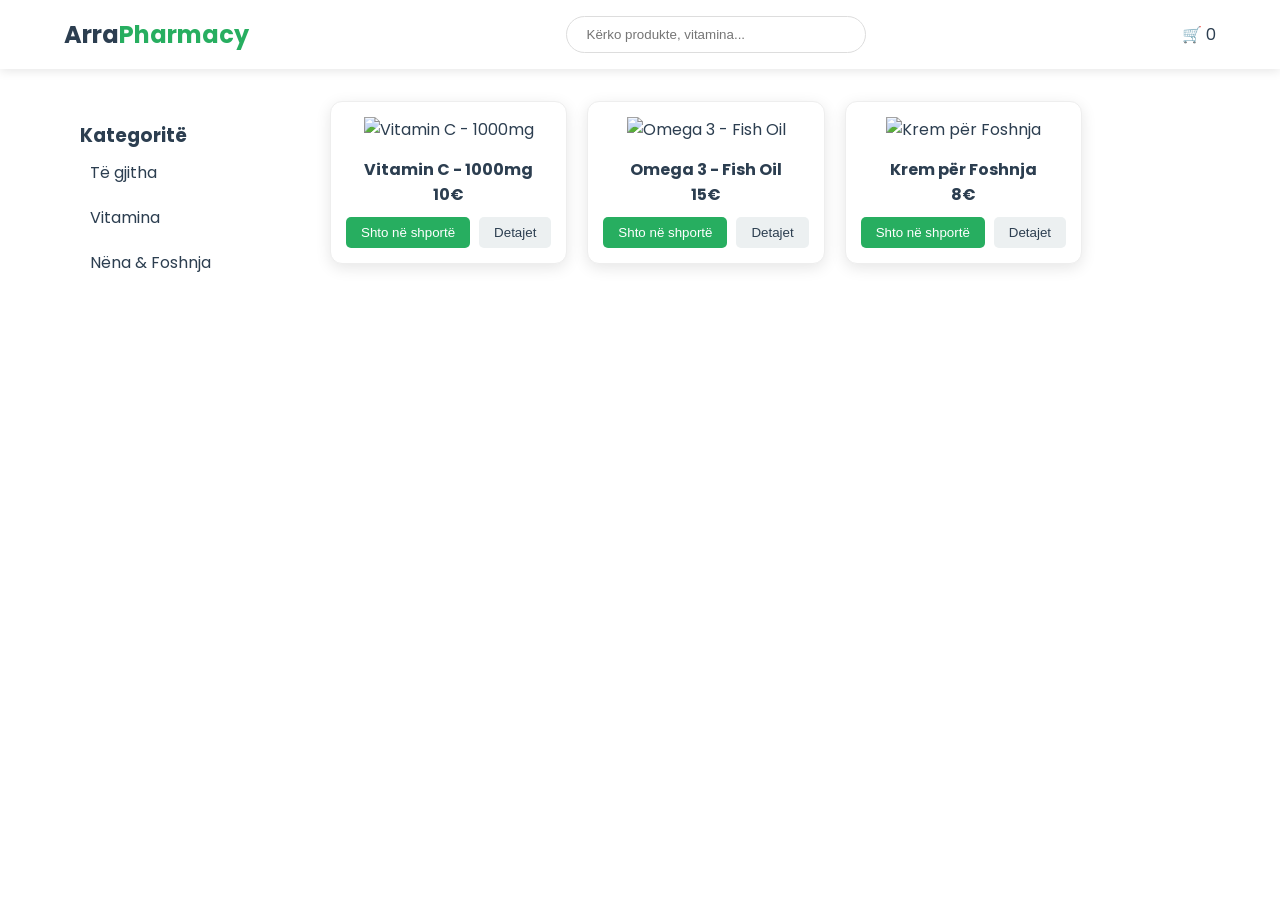
==== index.html @ cfd96514 "Lansimi i faqes" ====
<!DOCTYPE html>
<html lang="en">
<head>
    <meta charset="UTF-8">
    <meta name="viewport" content="width=device-width, initial-scale=1.0">
    <title>Arra Pharmacy</title>
    <link href="https://fonts.googleapis.com/css2?family=Poppins:wght@300;400;600&display=swap" rel="stylesheet">
    <link rel="stylesheet" href="style.css">
</head>
<body>

    <header class="header">
        <div class="header-content">
            <h2 class="logo">Arra<span>Pharmacy</span></h2>
            <div class="search-box">
                <input type="text" id="search" placeholder="Kërko produkte, vitamina...">

            </div>
            <div class="cart-icon" onclick="openCart()">
            🛒 <span id="cart-count">0</span>
        </div>
            
        </div>


    </header>

    <div class="container">
        <aside class="sidebar">
            <h3>Kategoritë</h3>
            <ul>
                <li onclick="filterCategory('all')" class="active">Të gjitha</li>
                <li onclick="filterCategory('Vitamina')" class="active">Vitamina</li>
                <li onclick="filterCategory('Nëna & Foshnja')" class="active">Nëna & Foshnja</li>
            </ul>
        </aside>
        <main class="products-section">
            <div class="products-grid" id="products-container">
            </div>

        </main>

    </div>

    <div id="cart-modal" class="modal">
        <div class="modal-header">
            <h3>Shporta Juaj</h3>
            <span class="close" onclick="closeCart()">&times;</span>
            <div>
                <div id="cart-items"></div>
                <div class="modal-footer">
                    <h4 id="total">Totali: 0€</h4>
                    <button class="btn-checkout">Vazhdo te Pagesa</button>
                </div>
            </div>
        </div>

    </div>

    <script src="script.js"></script>
    
</body>
</html>
---- style.css ----
:root {
    --primary-color: #27ae60; /* NDRYSHO KËTË PËR TË NDRYSHUAR NGJYREN E FAQES */
    --dark-color: #2c3e50;
    --light-bg: #f9f9f9;
    --white: #ffffff;
    --transition: all 0.3s ease;
}

*{
    margin: 0;
    padding: 0;
    box-sizing: border-box;
}

body{
    font-family: 'Poppins' , sans-serif;
    background-color: var(--light-bg);
    color: var(--dark-color);
}
body {
    /* 1. Vendosja e fotos */
    background-image: url('img/background\ -foto.png'); /* Sigurohu që emri i fotos të jetë fiks si ky */
    
    /* 2. Dimensionet profesionale */
    background-size: cover;          /* E mbush gjithë ekranin pa u deformuar */
    background-position: center;     /* E qendron foton */
    background-attachment: fixed;    /* Efekti modern: produktet lëvizin, sfondi rri fiks */
    background-repeat: no-repeat;    /* Ndalon përsëritjen e fotos */

    /* 3. Sekreti për profesionalizëm: Shtresa zbutëse */
    /* Kjo e bën foton pak më të bardhë që produktet dhe shkronjat të "kërcejnë" në sy */
    background-color: rgba(255, 255, 255, 0.7); 
    background-blend-mode: lighten;  /* E bën sfondin më "soft" dhe të këndshëm */
    
    margin: 0;
    min-height: 100vh;
}
.header {
    background: var(--white);
    box-shadow: 0 2px 10px rgba(0,0,0,0.1);
    padding: 1rem 5%;
    position: sticky;
    top: 0;
    z-index: 100;
}

.header-content{
    display: flex;
    justify-content: space-between;
    align-items: center;
    max-width: 1200px;
    margin: auto;
}

.logo span {color: var(--primary-color);}

.search-box input{
    padding: 10px 20px;
    border-radius: 25px; 
    border: 1px solid #ddd;
    width: 300px;
    outline: none;
}

.container{
    display: flex;
    max-width: 1200px;
    margin: 2rem auto;
    gap: 20px;
    padding: 0 20px;
}
.sidebar{
    width: 250px;
    background: var(--white);
    padding: 20px;
    border-radius: 10px;
    height: fit-content;

}

.sidebar ul{list-style: none;}
.sidebar ul li{
    padding: 10px;
    cursor: pointer;
    border-radius: 5px;
    transition: var(--transition);
}

.sidebar ul li:hover {background-color: #e8f5e9; color: var(--primary-color);}
.products-grid{
    display: grid;
    grid-template-columns: repeat(3,1fr);
    gap: 20px;
}
@media (max-width: 768px){
    .container{flex-direction: column;}
    .sidebar{width: 100%;}
    .products-grid{grid-template-columns: repeat(1,1fr);}
    .search-box input{width: 150px;}
}
.product{
    background: var(--white);
    padding: 15px;
    border: 1px solid #eee;
    border-radius: 12px;
    text-align: center;
    box-shadow: 0 4px 15px rgba(0, 0, 0, 0.1);
    transition: var(--transition);
}
.product:hover {transform: translateY(-5px); box-shadow: 0 10px 20px rgba(0, 0, 0, 0.1);}
.product img{
    width: 100%;
    height: 200px;
    object-fit: contain;
    margin-bottom: 15px;
}
.btn-add{
    background: var(--primary-color);
    color: white;
    border: none;
    padding: 8px 15px;
    border-radius: 5px;
    cursor: pointer;
    margin-top: 10px;
}
.btn-view{
    background: #ecf0f1;
    color: var(--dark-color);
    border: none;
    padding: 8px 15px;
    border-radius: 5px;
    cursor: pointer;
    margin-left: 5px;

}

.modal{
    display: none;
    position: fixed;
    z-index: 9999;
    top: 0; left: 0;
    width: 100%;
    height: 100%;
    overflow: auto;
    background-color: rgba(0, 0, 0, 0.6);
    backdrop-filter: blur(5px);
}
.modal-content{
    background-color: #fefefe;
    width: 90%;
    border: 1px solid #888;
    max-width: 450px;
    margin: 10% auto;
    padding: 20px;
    border-radius: 15px;
    position: relative;
}
.close{
    color: #aaa;
    float: right;
    font-size: 28px;
    font-weight: bold;
    cursor: pointer;
}
.close:hover{
    color: #e74c3c;
}







/* Kjo siguron që çdo tekst brenda shportës të jetë i zi */
.modal-content {
    color: #000000; /* Ngjyra e zezë e pastër */
}

/* Nëse dëshiron që edhe titulli (h3) të jetë specifikisht i zi */
.modal-content h3 {
    color: #000000;
    margin-bottom: 15px;
}

/* Edhe për listën e produkteve brenda shportës */
#cart-items {
    color: #000000;
}

/* Edhe për totalin në fund */
#total {
    color: #000000;
    font-weight: bold;
    margin-top: 15px;
}
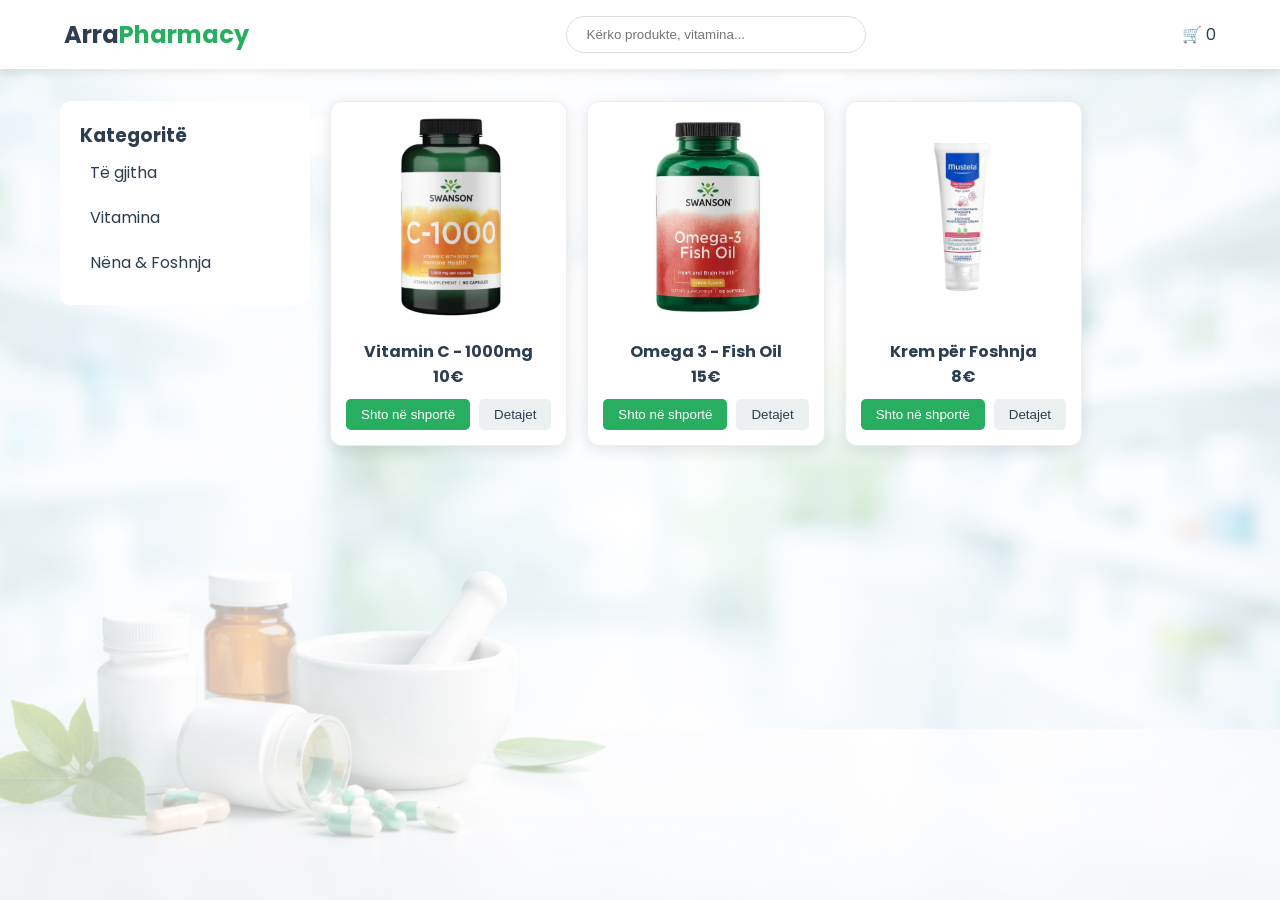
==== commit b59edd2e: "Update index.html" ====
--- a/index.html
+++ b/index.html
@@ -60,4 +60,4 @@
     <script src="script.js"></script>
     
 </body>
-</html>+</html>
--- a/style.css
+++ b/style.css
@@ -19,7 +19,7 @@
 }
 body {
     /* 1. Vendosja e fotos */
-    background-image: url('img/background\ -foto.png'); /* Sigurohu që emri i fotos të jetë fiks si ky */
+   background-image: url('./img/background-foto.jpg'); /* Sigurohu që emri i fotos të jetë fiks si ky */
     
     /* 2. Dimensionet profesionale */
     background-size: cover;          /* E mbush gjithë ekranin pa u deformuar */
@@ -145,15 +145,95 @@
     background-color: rgba(0, 0, 0, 0.6);
     backdrop-filter: blur(5px);
 }
-.modal-content{
-    background-color: #fefefe;
-    width: 90%;
-    border: 1px solid #888;
-    max-width: 450px;
-    margin: 10% auto;
+.modal {
+    display: none; 
+    position: fixed; 
+    z-index: 1000; 
+    left: 0; top: 0;
+    width: 100%; height: 100%;
+    background-color: rgba(0,0,0,0.5); /* Ngjyra e errët mbrapa */
+    backdrop-filter: blur(8px); /* Ky bën efektin BLUR të uebfaqes */
+}
+
+.modal-content {
+    background-color: white;
+    margin-left: auto; /* E shtyn në të djathtë */
+    width: 350px; /* Gjerësia e shportës */
+    height: 100%;
     padding: 20px;
-    border-radius: 15px;
-    position: relative;
+    box-shadow: -5px 0 15px rgba(0,0,0,0.2);
+    display: flex;
+    flex-direction: column;
+}
+
+/* Hapësira kryesore e artikujve në shportë */
+#cart-items {
+    padding: 10px;
+    max-height: 70vh; /* Që shporta të mos bëhet shumë e gjatë */
+    overflow-y: auto;
+}
+
+/* Dizajni i secilit produkt (Karta) */
+.cart-card {
+    display: flex;
+    align-items: center;
+    padding: 20px 0; /* Hapësirë e mjaftueshme lart e poshtë */
+    border-bottom: 1px solid #eee; /* Vija ndarëse */
+    transition: background 0.3s;
+}
+
+.cart-card:last-child {
+    border-bottom: none; /* Hiqet vija për produktin e fundit */
+}
+
+/* Stilimi i fotos */
+.cart-card-image img {
+    width: 80px; /* Foto më e madhe */
+    height: 80px;
+    object-fit: cover;
+    border-radius: 12px;
+    box-shadow: 0 4px 8px rgba(0,0,0,0.1);
+}
+
+/* Hapësira për emrin dhe çmimin */
+.cart-card-details {
+    flex-grow: 1;
+    margin-left: 20px;
+}
+
+.cart-card-details h4 {
+    margin: 0;
+    font-size: 16px;
+    color: #333;
+    font-weight: 600;
+}
+
+.cart-card-price {
+    margin: 5px 0 0;
+    font-size: 15px;
+    color: #27ae60;
+    font-weight: bold;
+}
+
+/* Butoni për heqje */
+.cart-card-remove {
+    background: #f8f8f8;
+    border: none;
+    color: #ff4d4d;
+    width: 35px;
+    height: 35px;
+    border-radius: 50%;
+    cursor: pointer;
+    font-weight: bold;
+    display: flex;
+    align-items: center;
+    justify-content: center;
+    transition: 0.3s;
+}
+
+.cart-card-remove:hover {
+    background: #ff4d4d;
+    color: white;
 }
 .close{
     color: #aaa;
@@ -182,15 +262,3 @@
     color: #000000;
     margin-bottom: 15px;
 }
-
-/* Edhe për listën e produkteve brenda shportës */
-#cart-items {
-    color: #000000;
-}
-
-/* Edhe për totalin në fund */
-#total {
-    color: #000000;
-    font-weight: bold;
-    margin-top: 15px;
-}
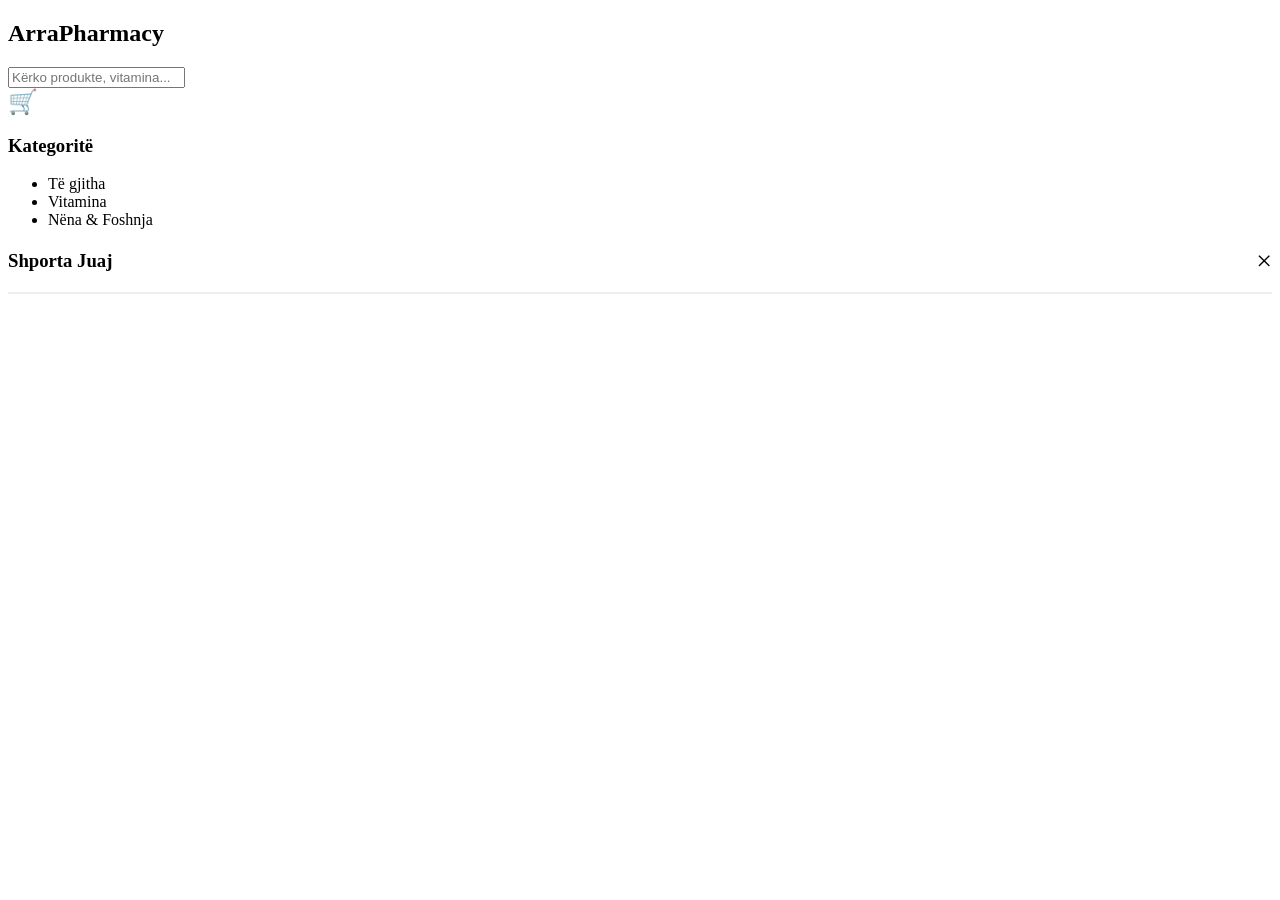
==== commit eee85082: "lansim" ====
--- a/index.html
+++ b/index.html
@@ -1,5 +1,5 @@
 <!DOCTYPE html>
-<html lang="en">
+<html lang="sq">
 <head>
     <meta charset="UTF-8">
     <meta name="viewport" content="width=device-width, initial-scale=1.0">
@@ -14,50 +14,43 @@
             <h2 class="logo">Arra<span>Pharmacy</span></h2>
             <div class="search-box">
                 <input type="text" id="search" placeholder="Kërko produkte, vitamina...">
-
             </div>
-            <div class="cart-icon" onclick="openCart()">
-            🛒 <span id="cart-count">0</span>
+            <div class="cart-icon" onclick="openCart()" style="cursor: pointer; font-size: 24px; position: relative;">
+                🛒 <span id="cart-count" style="background: var(--primary-color); color: white; border-radius: 50%; padding: 2px 8px; font-size: 14px; position: absolute; top: -10px; right: -10px;">0</span>
+            </div>
         </div>
-            
-        </div>
-
-
     </header>
 
     <div class="container">
         <aside class="sidebar">
             <h3>Kategoritë</h3>
             <ul>
-                <li onclick="filterCategory('all')" class="active">Të gjitha</li>
-                <li onclick="filterCategory('Vitamina')" class="active">Vitamina</li>
-                <li onclick="filterCategory('Nëna & Foshnja')" class="active">Nëna & Foshnja</li>
+                <li onclick="filterCategory('all')">Të gjitha</li>
+                <li onclick="filterCategory('Vitamina')">Vitamina</li>
+                <li onclick="filterCategory('Nëna & Foshnja')">Nëna & Foshnja</li>
             </ul>
         </aside>
-        <main class="products-section">
+
+        <main class="products-section" style="flex-grow: 1;">
             <div class="products-grid" id="products-container">
-            </div>
-
+                </div>
         </main>
-
     </div>
 
     <div id="cart-modal" class="modal">
-        <div class="modal-header">
-            <h3>Shporta Juaj</h3>
-            <span class="close" onclick="closeCart()">&times;</span>
-            <div>
-                <div id="cart-items"></div>
-                <div class="modal-footer">
-                    <h4 id="total">Totali: 0€</h4>
-                    <button class="btn-checkout">Vazhdo te Pagesa</button>
-                </div>
+        <div class="modal-content">
+            <div style="display: flex; justify-content: space-between; align-items: center; border-bottom: 2px solid #eee; padding-bottom: 15px;">
+                <h3 style="margin: 0;">Shporta Juaj</h3>
+                <span class="close" onclick="closeCart()" style="cursor:pointer; font-size: 28px;">&times;</span>
             </div>
+            
+            <div id="cart-items"></div>
+
+            <div id="total"></div>
         </div>
-
     </div>
 
     <script src="script.js"></script>
     
 </body>
-</html>
+</html>
